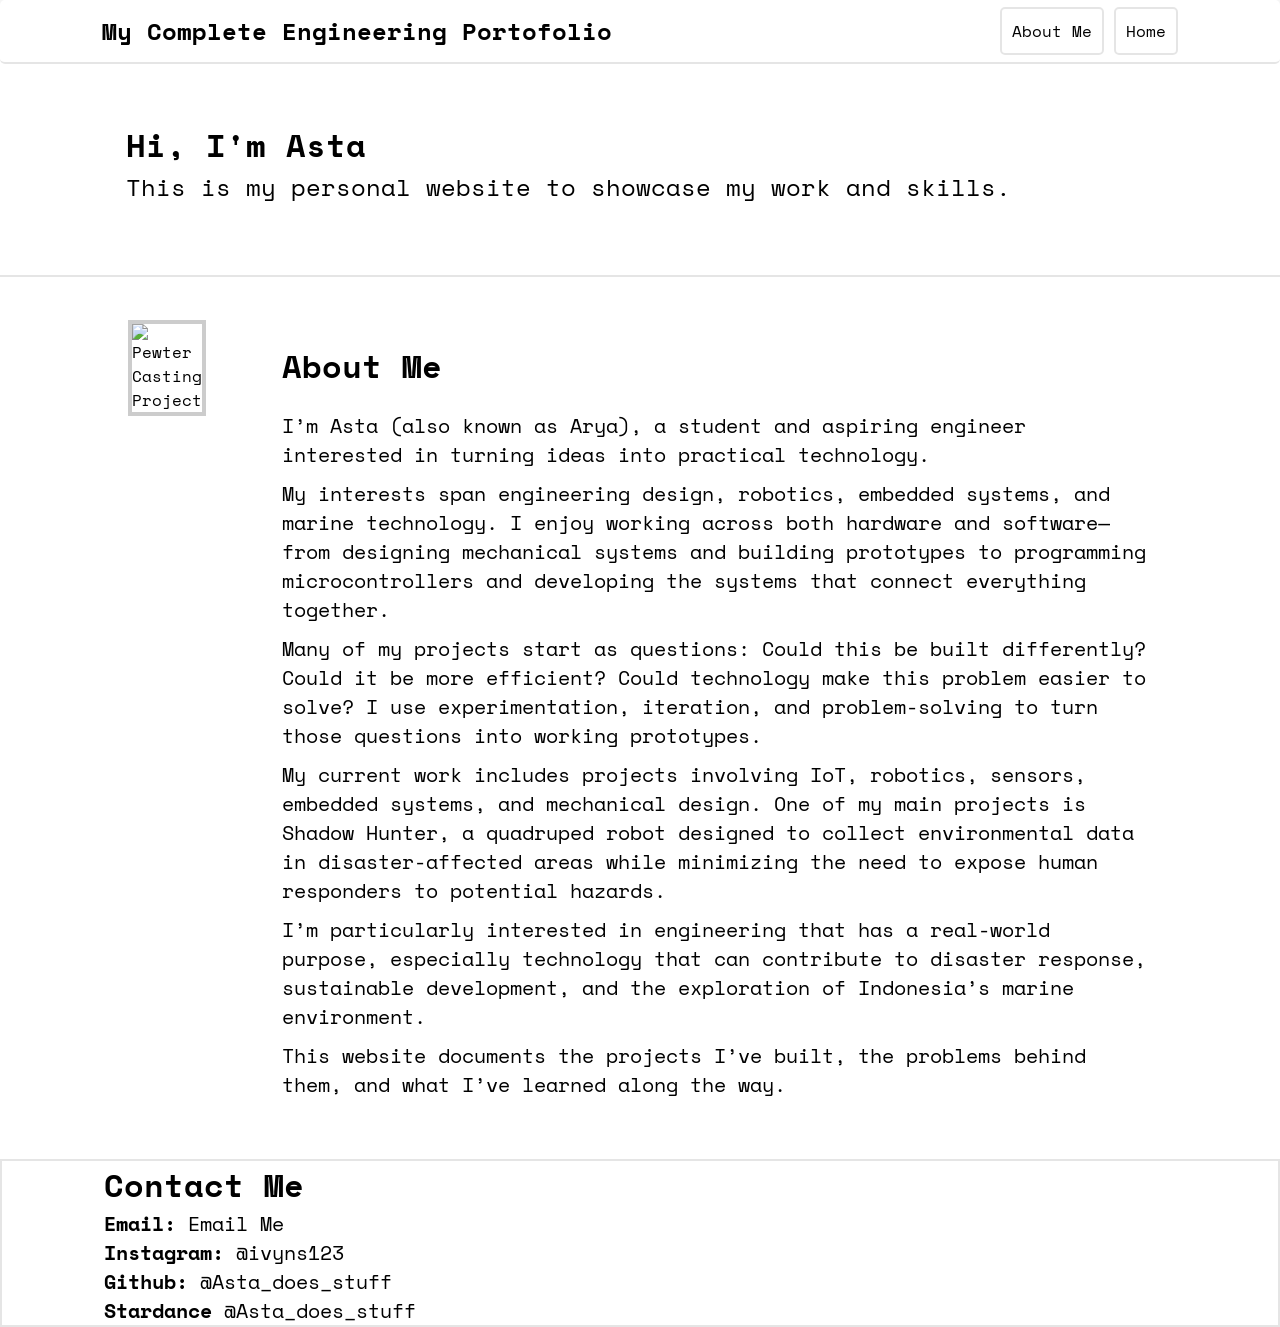
==== about.html @ abb47dff "Add files via upload" ====
<!DOCTYPE html>
<html lang="en">

<head>
    <meta charset="UTF-8">
    <meta name="viewport" content="width=device-width, initial-scale=1.0">
    <title>Asta's Portofolio</title>
    <link rel="stylesheet" href="Main.css">

    <link rel="preconnect" href="https://fonts.googleapis.com">
    <link rel="preconnect" href="https://fonts.gstatic.com" crossorigin>
    <link href="https://fonts.googleapis.com/css2?family=Space+Mono:ital,wght@0,400;0,700;1,400;1,700&display=swap"
        rel="stylesheet">
</head>

<body>
    <div class="Header">
        <div class="left">
            <h1>My Complete Engineering Portofolio</h1>
        </div>

        <div class="right">
            <a href="/about.html">About Me</a>
            <a href="/index.html">Home</a>
        </div>
    </div>

    <div class="FillerLol"></div>

    <div class="Main">
        <div class="img">
            <img src="">
        </div>

        <div class="Text">
            <h1>Hi, I'm Asta</h1>
            <h2>This is my personal website to showcase my work and skills.</h2>
        </div>
    </div>

    <div class="Project1">

        <div class="Project1Heading">
            <h1></h1>
        </div>

        <div class="Project1Body">
            <div class="img">
                <img src="Assets/Asta.png" alt="Pewter Casting Project">
            </div>

            <div class="Text">
                <h1>About Me</h1>
                <h2>I’m Asta (also known as Arya), a student and aspiring engineer interested in turning ideas into practical technology.</h2>
                <h2>My interests span engineering design, robotics, embedded systems, and marine technology. I enjoy working across both hardware and software—from designing mechanical systems and building prototypes to programming microcontrollers and developing the systems that connect everything together.</h2>
                <h2>Many of my projects start as questions: Could this be built differently? Could it be more efficient? Could technology make this problem easier to solve? I use experimentation, iteration, and problem-solving to turn those questions into working prototypes.</h2>
                <h2>My current work includes projects involving IoT, robotics, sensors, embedded systems, and mechanical design. One of my main projects is Shadow Hunter, a quadruped robot designed to collect environmental data in disaster-affected areas while minimizing the need to expose human responders to potential hazards.</h2>
                <h2>I’m particularly interested in engineering that has a real-world purpose, especially technology that can contribute to disaster response, sustainable development, and the exploration of Indonesia’s marine environment.</h2>
                <h2>This website documents the projects I’ve built, the problems behind them, and what I’ve learned along the way.</h2>

            </div>



        </div>
    </div>

    <div class="Footer">
        <h1>Contact Me</h1>
        <h2>Email: <a href="https://mail.google.com/mail/?view=cm&fs=1&to=aryasatyaardy@gmail.com&su=Project%20Inquiry&body=Hello%20Asta%2C%0A%0AI%20visited%20your%20portfolio%20and..."target="_blank">Email Me</a></h2>
        <h2>Instagram: <a href="https://www.instagram.com/ivyns123/">@ivyns123</a></h2>
        <h2>Github: <a href="https://github.com/aryasatyaardy-cell">@Asta_does_stuff</a></h2>
        <h2>Stardance <a href=https://stardance.hackclub.com/@Asta_does_stuff/projects>@Asta_does_stuff</a></h2>
    </div>
</body>
---- Main.css ----
.Header .right a:hover,
.Project1Body .Text .MoreButton a:hover,
.Project2Body .Text .MoreButton a:hover,
.Project3Body .Text .MoreButton a:hover {
    transform: translateY(0px) scale(1.04);
    box-shadow:
        0 16px 32px rgba(0, 0, 0, 0.10),
        0 6px 12px rgba(0, 0, 0, 0.10);
    z-index: 10;
}

body {
    margin: 0;
    padding: 0;
    font-family: "Space Mono", monospace;
    min-height: 100vh;
}

/*************************************************/

.Header {
    display: flex;
    flex-direction: row;

    justify-content: space-between;
    align-items: center;
    height: fit-content;

    padding-top: 1%;
    padding-bottom: 1%;
    padding-left: 8%;
    padding-right: 8%;

    background-color: white;
    position: fixed;
    top: 0;
    left: 0;
    right: 0;
    z-index: 0;

    color: black;
    border-radius: 5px;

    border-bottom: 2px solid rgba(0, 0, 0, 0.100);
}

.Header h1 {
    margin: 0;
    font-size: 24px;
    font-weight: bold;
}

.Header .Right {
    display: flex;
    flex-direction: row;
}

.Header .right a {
    padding: 10px;

    background-image: url(Assets/BlackGrid.svg);
    background-repeat: no-repeat;
    background-size: cover;
    background-position: center;
    background-attachment: fixed;

    text-decoration: none;
    text-align: center;

    font-weight: 400;

    color: black;
    border-radius: 5px;

    border: 2px solid rgba(0, 0, 0, 0.100);

    transition: transform 0.25s ease, box-shadow 0.25s ease;
    z-index: 1;
}

.FillerLol {
    display: flex;
    justify-content: center;
    align-items: center;
    height: 50px;
    background-color: #f5f5f5;
}

/**********************************************************/

.Main {
    display: flex;

    justify-content: left;
    align-items: left;

    background-image: url(Assets/BlackGrid.svg);
    background-repeat: no-repeat;
    background-size: cover;
    background-position: center;
    background-attachment: fixed;

    height: auto;
    padding-top: 50px;
    padding-bottom: 50px;
    padding-left: 8%;

    color: black;

    border-bottom: 2px solid rgba(0, 0, 0, 0.100);
}


.Main img {
    border-radius: 10px;
    height: 250px;
}

.Main .Text {
    display: flex;
    flex-direction: column;
    justify-content: center;
    align-items: left;
    margin-left: 2%;
}

.Main h1 {
    text-align: left;
    font-family: "Space Mono", monospace;
    font-weight: 700;
    font-style: normal;
    margin-bottom: 0;
}

.Main h2 {
    text-align: left;
    font-family: "Space Mono", monospace;
    font-weight: 400;
    font-style: normal;
    margin-top: 0;
}

/*******************************************************/

.CompletedProject {
    display: flex;

    justify-content: center;
    align-items: center;

    color: black;
    border-top: 2px solid rgba(0, 0, 0, 0.100);

    height: max-content;


}

.CompletedProject h1 {
    text-decoration: underline;
}

/*******************************************************/

.Project1 {
    color: black;
}

.Project1Heading {
    display: flex;

    justify-content: left;
    align-items: left;

    height: auto;
    padding-left: 8%;
}

.Project1Body {
    display: flex;
    justify-content: right;
    align-items: right;

    height: auto;
    padding-bottom: 50px;

    align-self: center;

    margin-left: auto;
    margin-right: auto;
    width: 80%;
}

.Project1Body img {
    aspect-ratio: 1/1;
    object-fit: cover;
    height: 500px;

    margin-right: 8%;

    color: black;
    border: 4px solid rgba(0, 0, 0, 0.200);
}

.Project1Body .Text {
    display: flex;
    flex-direction: column;
    align-items: right;

}

.Project1Body .Text h1 {
    font-weight: 700;
    margin-left: 8%;
}

.Project1Body .Text h2 {
    font-weight: 400;
    margin-top: 0;
    margin-bottom: 10px;

    font-size: 20px;

    margin-left: 8%;
}

.Project1Body .Text .MoreButton {
    margin-left: 8%;
    width: max-content;
}

.Project1Body .Text .MoreButton a {
    display: inline-block;
    padding: 10px 20px;

    background-image: url(Assets/BlackGrid.svg);
    background-repeat: no-repeat;
    background-size: cover;
    background-position: center;
    background-attachment: fixed;

    text-decoration: none;

    font-weight: 700;

    color: black;
    border-radius: 5px;

    border: 2px solid rgba(0, 0, 0, 0.100);

    display: flex;
    transition: transform 0.25s ease, box-shadow 0.25s ease;
    z-index: 1;
}

/***********************************************************************/

.Project2 {
    color: black;
}

.Project2Heading {
    display: flex;

    justify-content: left;
    align-items: left;

    height: auto;
    padding-left: 8%;
}

.Project2Body {
    display: flex;
    justify-content: right;
    align-items: right;

    height: auto;
    padding-bottom: 50px;

    align-self: center;

    margin-left: auto;
    margin-right: auto;
    width: 80%;
}

.Project2Body img {
    aspect-ratio: 1/1;
    object-fit: cover;
    height: 500px;

    margin-right: 18%;

    color: black;
    border: 4px solid rgba(0, 0, 0, 0.200);
}

.Project2Body .Text {
    display: flex;
    flex-direction: column;
    align-items: flex-end;

    margin-left: 8%;
}

.Project2Body .Text h1 {
    font-weight: 700;

    text-align: right;

    margin-right: 8%;
}

.Project2Body .Text h2 {
    font-weight: 400;
    margin-top: 0;
    margin-bottom: 10px;

    font-size: 20px;
    margin-right: 8%;

    text-align: right;
}

.Project2Body .Text .MoreButton {
    margin-right: 8%;
}

.Project2Body .Text .MoreButton a {
    display: inline-block;
    padding: 10px 20px;

    background-image: url(Assets/BlackGrid.svg);
    background-repeat: no-repeat;
    background-size: cover;
    background-position: center;
    background-attachment: fixed;

    text-decoration: none;

    font-weight: 700;

    color: black;
    border-radius: 5px;

    border: 2px solid rgba(0, 0, 0, 0.100);

    display: flex;
    transition: transform 0.25s ease, box-shadow 0.25s ease;
    z-index: 1;
}

.Project1Body .Text .MoreButton a:hover,
.Project2Body .Text .MoreButton a:hover {
    transform: translateY(0px) scale(1.04);
    box-shadow:
        0 16px 32px rgba(0, 0, 0, 0.10),
        0 6px 12px rgba(0, 0, 0, 0.10);
    z-index: 10;
}

/******************************************************************************/


.Project3 {
    color: black;
}

.Project3Heading {
    display: flex;

    justify-content: left;
    align-items: left;

    height: auto;
    padding-left: 8%;
}

.Project3Body {
    display: flex;
    justify-content: right;
    align-items: right;

    height: auto;
    padding-bottom: 50px;

    align-self: center;

    margin-left: auto;
    margin-right: auto;
    width: 80%;
}

.Project3Body img {
    aspect-ratio: 1/1;
    object-fit: cover;
    height: 500px;

    margin-right: 8%;

    color: black;
    border: 4px solid rgba(0, 0, 0, 0.200);
}

.Project3Body .Text {
    display: flex;
    flex-direction: column;
    align-items: right;

}

.Project3Body .Text h1 {
    font-weight: 700;
    margin-left: 8%;
}

.Project3Body .Text h2 {
    font-weight: 400;
    margin-top: 0;
    margin-bottom: 10px;

    font-size: 20px;

    margin-left: 8%;
}

.Project3Body .Text .MoreButton {
    margin-left: 8%;
    width: max-content;
}

.Project3Body .Text .MoreButton a {
    display: inline-block;
    padding: 10px 20px;

    background-image: url(Assets/BlackGrid.svg);
    background-repeat: no-repeat;
    background-size: cover;
    background-position: center;
    background-attachment: fixed;

    text-decoration: none;

    font-weight: 700;

    color: black;
    border-radius: 5px;

    border: 2px solid rgba(0, 0, 0, 0.100);

    display: flex;
    transition: transform 0.25s ease, box-shadow 0.25s ease;
    z-index: 1;
}


/**************************************************************/

.ModelProjectHeading {
    margin-top: 25px;

    display: flex;

    justify-content: center;
    align-items: center;

    color: black;
    border-top: 2px solid rgba(0, 0, 0, 0.100);

    height: max-content;

}

.ModelProjectHeading h1 {
    text-decoration: underline;
}

/**************************************************************/

.ModelProjectBody {
    display: flex;
    flex-direction: row;
    flex-wrap: wrap;

    color: black;
    border-bottom: 2px solid rgba(0, 0, 0, 0.100);

    height: fit-content;
}

.ModelProjectBody .LegV3 {
    color: black;
    border: 2px solid rgba(0, 0, 0, 0.100);

    display: flex;
    flex-direction: column;

    height: auto;
    padding: 10px;

    align-self: center;

    margin-left: auto;
    margin-right: auto;
    margin-bottom: 25px;

    display: flex;
    flex-direction: column;

    background-image: url(Assets/BlackGrid.svg);
    background-repeat: no-repeat;
    background-size: cover;
    background-position: center;
    background-attachment: fixed;
}

.ModelProjectBody .LegV3 .Model {
    display: flex;

    margin-left: auto;
    margin-right: auto;

    align-items: center;
}

.ModelProjectBody .LegV3 .Model iframe {
    height: 400px;
    width: 400px;
}

.ModelProjectBody .LegV3 .ModelText h1 {
    font-weight: 700;

    text-align: left;
    margin-right: 8%;

    margin-bottom: 0px;
}

.ModelProjectBody .LegV3 .ModelText h2 {
    font-weight: 400;
    margin-top: 0;
    margin-bottom: 0px;

    font-size: 20px;
    margin-right: 8%;

    text-align: left;
}

/**************************************************************/

.Footer {
    display: flex;
    flex-direction: column;

    justify-content: left;
    align-items: left;

    height: max-content;
    margin-top: auto;
    padding-top: 0%;
    padding-bottom: 0%;

    background-image: url(Assets/BlackGrid.svg);
    background-repeat: no-repeat;
    background-size: cover;
    background-position: center;
    background-attachment: fixed;

    color: black;
    border: 2px solid rgba(0, 0, 0, 0.100);
}

.Footer h1 {
    font-weight: 700;
    margin-left: 8%;
    margin-top: 0px;
    margin-bottom: 0px;
}

.Footer h2 {
    font-weight: 700;
    margin-left: 8%;
    margin-top: 0px;
    margin-bottom: 0px;

    font-size: 20px;
}

.Footer h2 a {
    font-weight: 500;
    text-decoration: none;
    color: black;
}

/*
.space-mono-regular {
  font-family: "Space Mono", monospace;
  font-weight: 400;
  font-style: normal;
}

.space-mono-bold {
  font-family: "Space Mono", monospace;
  font-weight: 700;
  font-style: normal;
}

.space-mono-regular-italic {
  font-family: "Space Mono", monospace;
  font-weight: 400;
  font-style: italic;
}

.space-mono-bold-italic {
  font-family: "Space Mono", monospace;
  font-weight: 700;
  font-style: italic;
}
*/
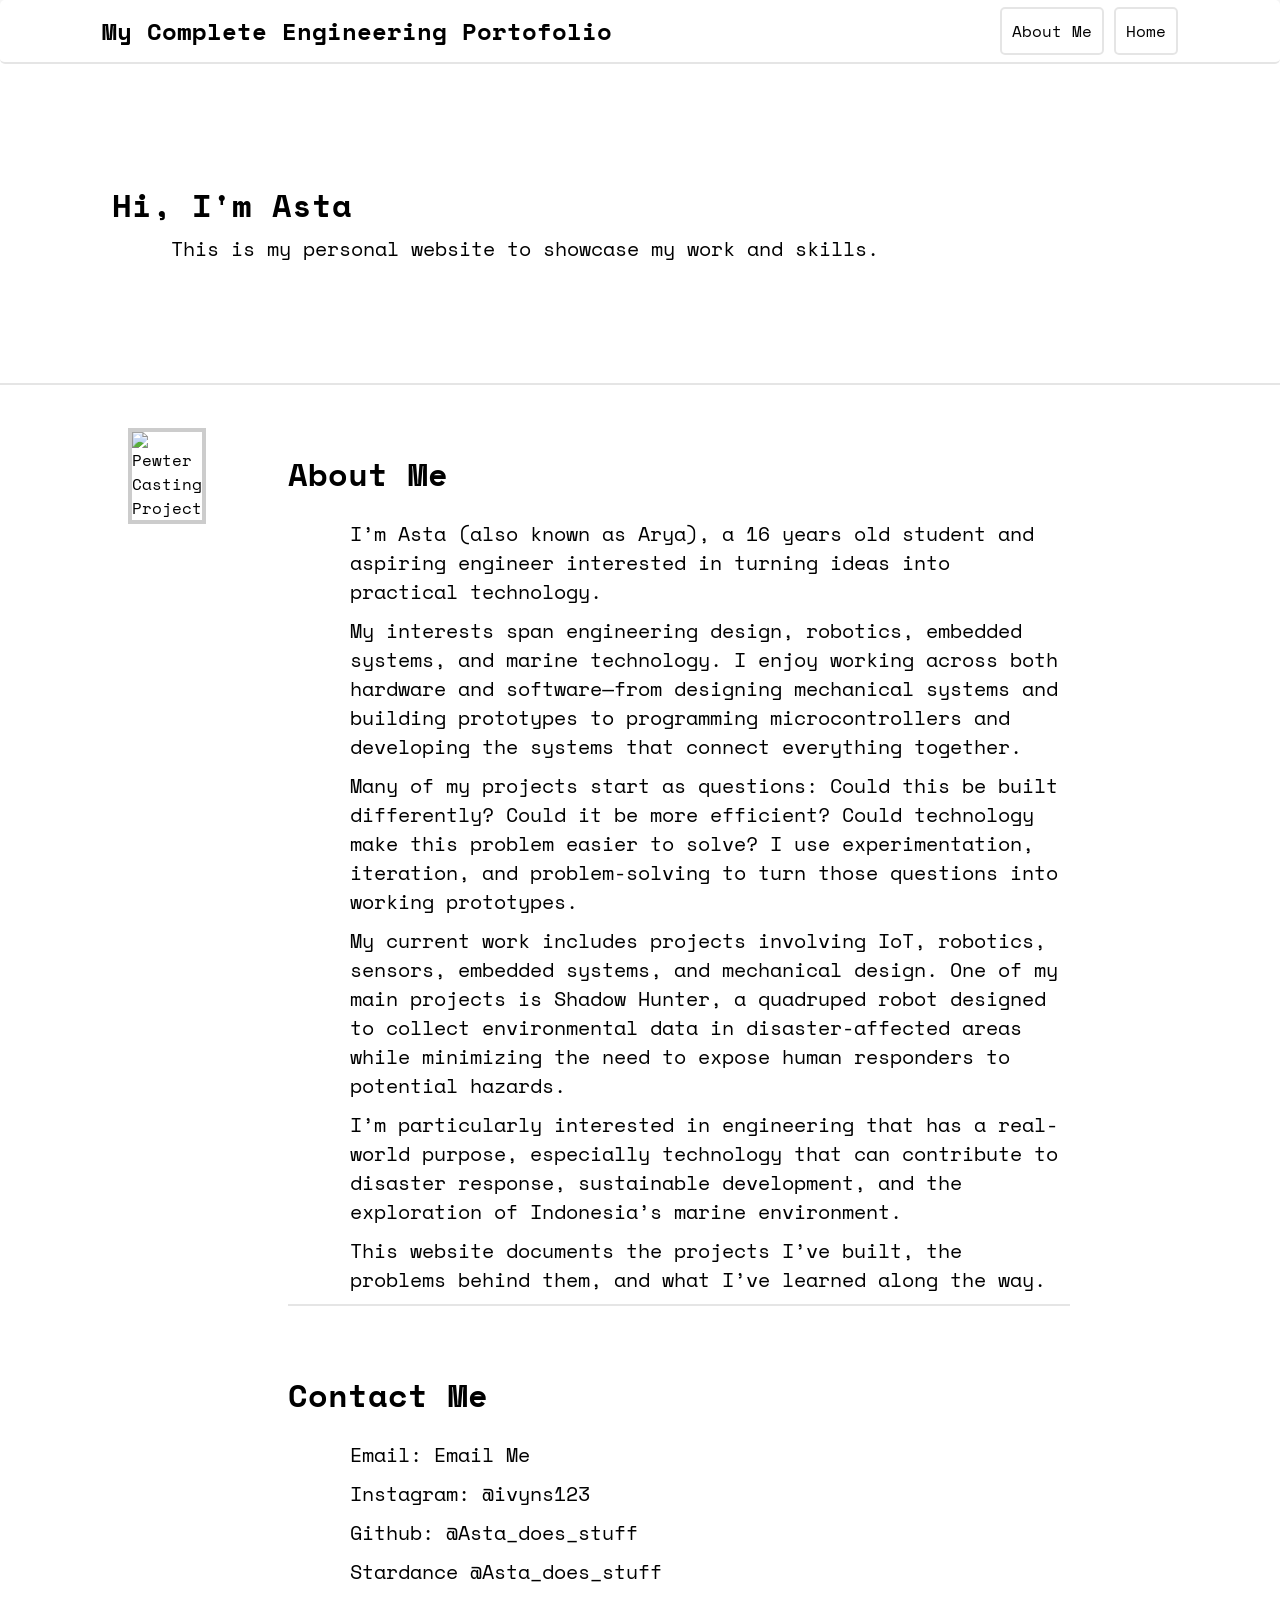
==== commit c9cdde68: "Add files via upload" ====
--- a/about.html
+++ b/about.html
@@ -28,10 +28,6 @@
     <div class="FillerLol"></div>
 
     <div class="Main">
-        <div class="img">
-            <img src="">
-        </div>
-
         <div class="Text">
             <h1>Hi, I'm Asta</h1>
             <h2>This is my personal website to showcase my work and skills.</h2>
@@ -51,25 +47,47 @@
 
             <div class="Text">
                 <h1>About Me</h1>
-                <h2>I’m Asta (also known as Arya), a student and aspiring engineer interested in turning ideas into practical technology.</h2>
-                <h2>My interests span engineering design, robotics, embedded systems, and marine technology. I enjoy working across both hardware and software—from designing mechanical systems and building prototypes to programming microcontrollers and developing the systems that connect everything together.</h2>
-                <h2>Many of my projects start as questions: Could this be built differently? Could it be more efficient? Could technology make this problem easier to solve? I use experimentation, iteration, and problem-solving to turn those questions into working prototypes.</h2>
-                <h2>My current work includes projects involving IoT, robotics, sensors, embedded systems, and mechanical design. One of my main projects is Shadow Hunter, a quadruped robot designed to collect environmental data in disaster-affected areas while minimizing the need to expose human responders to potential hazards.</h2>
-                <h2>I’m particularly interested in engineering that has a real-world purpose, especially technology that can contribute to disaster response, sustainable development, and the exploration of Indonesia’s marine environment.</h2>
-                <h2>This website documents the projects I’ve built, the problems behind them, and what I’ve learned along the way.</h2>
+                <h2>I’m Asta (also known as Arya), a 16 years old student and aspiring engineer interested in turning
+                    ideas into practical technology.</h2>
+                <h2>My interests span engineering design, robotics, embedded systems, and marine technology. I enjoy
+                    working across both hardware and software—from designing mechanical systems and building prototypes
+                    to programming microcontrollers and developing the systems that connect everything together.</h2>
+                <h2>Many of my projects start as questions: Could this be built differently? Could it be more efficient?
+                    Could technology make this problem easier to solve? I use experimentation, iteration, and
+                    problem-solving to turn those questions into working prototypes.</h2>
+                <h2>My current work includes projects involving IoT, robotics, sensors, embedded systems, and mechanical
+                    design. One of my main projects is Shadow Hunter, a quadruped robot designed to collect
+                    environmental data in disaster-affected areas while minimizing the need to expose human responders
+                    to potential hazards.</h2>
+                <h2>I’m particularly interested in engineering that has a real-world purpose, especially technology that
+                    can contribute to disaster response, sustainable development, and the exploration of Indonesia’s
+                    marine environment.</h2>
+                <h2>This website documents the projects I’ve built, the problems behind them, and what I’ve learned
+                    along the way.</h2>
+
+                <div class="CompletedProject">
+                    <h1></h1>
+                </div>
+
+
+                <h1>Contact Me</h1>
+                <h2>Email: <a
+                        href="https://mail.google.com/mail/?view=cm&fs=1&to=aryasatyaardy@gmail.com&su=Project%20Inquiry&body=Hello%20Asta%2C%0A%0AI%20visited%20your%20portfolio%20and..."
+                        target="_blank">Email Me</a></h2>
+                <h2>Instagram: <a href="https://www.instagram.com/ivyns123/">@ivyns123</a></h2>
+                <h2>Github: <a href="https://github.com/aryasatyaardy-cell">@Asta_does_stuff</a></h2>
+                <h2>Stardance <a href=https://stardance.hackclub.com/@Asta_does_stuff/projects>@Asta_does_stuff</a></h2>
 
             </div>
+        </div>
+    </div>
 
-
-
+    <div class="Project1Body">
+        <div class="Text">
         </div>
     </div>
 
     <div class="Footer">
-        <h1>Contact Me</h1>
-        <h2>Email: <a href="https://mail.google.com/mail/?view=cm&fs=1&to=aryasatyaardy@gmail.com&su=Project%20Inquiry&body=Hello%20Asta%2C%0A%0AI%20visited%20your%20portfolio%20and..."target="_blank">Email Me</a></h2>
-        <h2>Instagram: <a href="https://www.instagram.com/ivyns123/">@ivyns123</a></h2>
-        <h2>Github: <a href="https://github.com/aryasatyaardy-cell">@Asta_does_stuff</a></h2>
-        <h2>Stardance <a href=https://stardance.hackclub.com/@Asta_does_stuff/projects>@Asta_does_stuff</a></h2>
+
     </div>
 </body>
--- a/Main.css
+++ b/Main.css
@@ -16,6 +16,17 @@
     min-height: 100vh;
 }
 
+html {
+    scroll-behavior: smooth;
+}
+
+#Research,
+#Introduction,
+#Theme {
+    scroll-margin-top: 79px;
+}
+
+
 /*************************************************/
 
 .Header {
@@ -90,30 +101,74 @@
 
 .Main {
     display: flex;
-
-    justify-content: left;
-    align-items: left;
+    flex-direction: row;
+
+    justify-content: space-between;
+    align-items: center;
+    height: fit-content;
 
     background-image: url(Assets/BlackGrid.svg);
     background-repeat: no-repeat;
     background-size: cover;
-    background-position: center;
+    background-attachment: fixed;
+
+    height: auto;
+    padding-left: 8%;
+    padding-right: 8%;
+
+    color: black;
+
+    border-bottom: 2px solid rgba(0, 0, 0, 0.100);
+}
+
+.MainProject {
+    display: flex;
+    flex-direction: row;
+
+    justify-content: space-between;
+    align-items: center;
+    height: fit-content;
+
+    background-image: url(Assets/Project1Heading.svg);
+    background-repeat: no-repeat;
+    background-size: auto;
+    background-position-y: 0px;
     background-attachment: fixed;
 
     height: auto;
     padding-top: 50px;
     padding-bottom: 50px;
     padding-left: 8%;
+    padding-right: 8%;
 
     color: black;
 
     border-bottom: 2px solid rgba(0, 0, 0, 0.100);
 }
 
-
-.Main img {
-    border-radius: 10px;
-    height: 250px;
+.MainProject2 {
+    display: flex;
+    flex-direction: row;
+
+    justify-content: space-between;
+    align-items: center;
+    height: fit-content;
+
+    background-image: url(Assets/Project2Heading.svg);
+    background-repeat: no-repeat;
+    background-size: auto;
+    background-position-y: 0px;
+    background-attachment: fixed;
+
+    height: auto;
+    padding-top: 50px;
+    padding-bottom: 50px;
+    padding-left: 8%;
+    padding-right: 8%;
+
+    color: black;
+
+    border-bottom: 2px solid rgba(0, 0, 0, 0.100);
 }
 
 .Main .Text {
@@ -121,23 +176,54 @@
     flex-direction: column;
     justify-content: center;
     align-items: left;
-    margin-left: 2%;
-}
-
-.Main h1 {
+
+    margin-top: 100px;
+    margin-bottom: 100px;
+}
+
+.MainProject .Text,
+.MainProject2 .Text {
+    display: flex;
+    flex-direction: column;
+    align-items: left;
+
+    margin-left: 8%;
+    margin-right: 8%;
+
+}
+
+.Main h1,
+.MainProject .Text h1,
+.MainProject2 .Text h1 {
     text-align: left;
     font-family: "Space Mono", monospace;
     font-weight: 700;
     font-style: normal;
     margin-bottom: 0;
-}
-
-.Main h2 {
+    width: fit-content;
+
+    background-color: white;
+    padding: 10px;
+    padding-bottom: 0px;
+}
+
+.Main h2,
+.MainProject .Text h2,
+.MainProject2 .Text h2 {
     text-align: left;
     font-family: "Space Mono", monospace;
     font-weight: 400;
     font-style: normal;
-    margin-top: 0;
+
+    margin-bottom: 0px;
+
+    margin-top: 0px;
+
+    width: 100%;
+
+    background-color: white;
+    padding: 10px;
+    padding-top: 5px;
 }
 
 /*******************************************************/
@@ -160,10 +246,30 @@
     text-decoration: underline;
 }
 
+.Text .CompletedProject .Bold {
+    font-weight: 600;
+    margin-top: 0;
+    margin-bottom: 0px;
+
+    font-size: 30px;
+}
+
+.Text .CompletedProject .Highlight {
+    font-weight: 700;
+    margin-top: 0;
+    margin-bottom: 0px;
+
+    font-size: 30px;
+
+    background-color: #fffddb;
+}
+
 /*******************************************************/
 
 .Project1 {
     color: black;
+    display: flex;
+    flex-direction: column;
 }
 
 .Project1Heading {
@@ -174,6 +280,7 @@
 
     height: auto;
     padding-left: 8%;
+    padding-right: 8%;
 }
 
 .Project1Body {
@@ -202,19 +309,24 @@
     border: 4px solid rgba(0, 0, 0, 0.200);
 }
 
+img #Compost {
+    height: 0px;
+}
+
 .Project1Body .Text {
     display: flex;
     flex-direction: column;
     align-items: right;
 
-}
-
-.Project1Body .Text h1 {
-    font-weight: 700;
-    margin-left: 8%;
-}
-
-.Project1Body .Text h2 {
+    margin-left: 8%;
+    margin-right: 8%;
+}
+
+.Text h1 {
+    font-weight: 700;
+}
+
+.Text h2 {
     font-weight: 400;
     margin-top: 0;
     margin-bottom: 10px;
@@ -223,6 +335,69 @@
 
     margin-left: 8%;
 }
+
+.Text h3 {
+    font-weight: 400;
+    margin-top: 0;
+    margin-bottom: 0px;
+
+    font-size: 20px;
+
+    margin-left: 10%;
+
+    text-decoration: none;
+    color: black;
+}
+
+.Text a {
+    text-decoration: none;
+    color: rgb(0, 0, 0);
+}
+
+.Scroll a {
+    text-decoration: none;
+    color: #1b1b1b;
+    background-color: rgb(240, 240, 240);
+    padding: 5px;
+}
+
+.Text .Bold {
+    font-weight: 600;
+    margin-top: 0;
+    margin-bottom: 0px;
+
+    font-size: 20px;
+}
+
+.Text .Highlight {
+    font-weight: 400;
+    margin-top: 0;
+    margin-bottom: 0px;
+
+    font-size: 20px;
+
+    background-color: #fffddb;
+}
+
+.Text .HighlightBold {
+    font-weight: 700;
+    margin-top: 0;
+    margin-bottom: 0px;
+
+    font-size: 20px;
+
+    background-color: #fffddb;
+}
+
+.Text iframe {
+
+    height: 600px;
+    border: none;
+
+    color: black;
+    border: 4px solid rgba(0, 0, 0, 0.200);
+}
+
 
 .Project1Body .Text .MoreButton {
     margin-left: 8%;
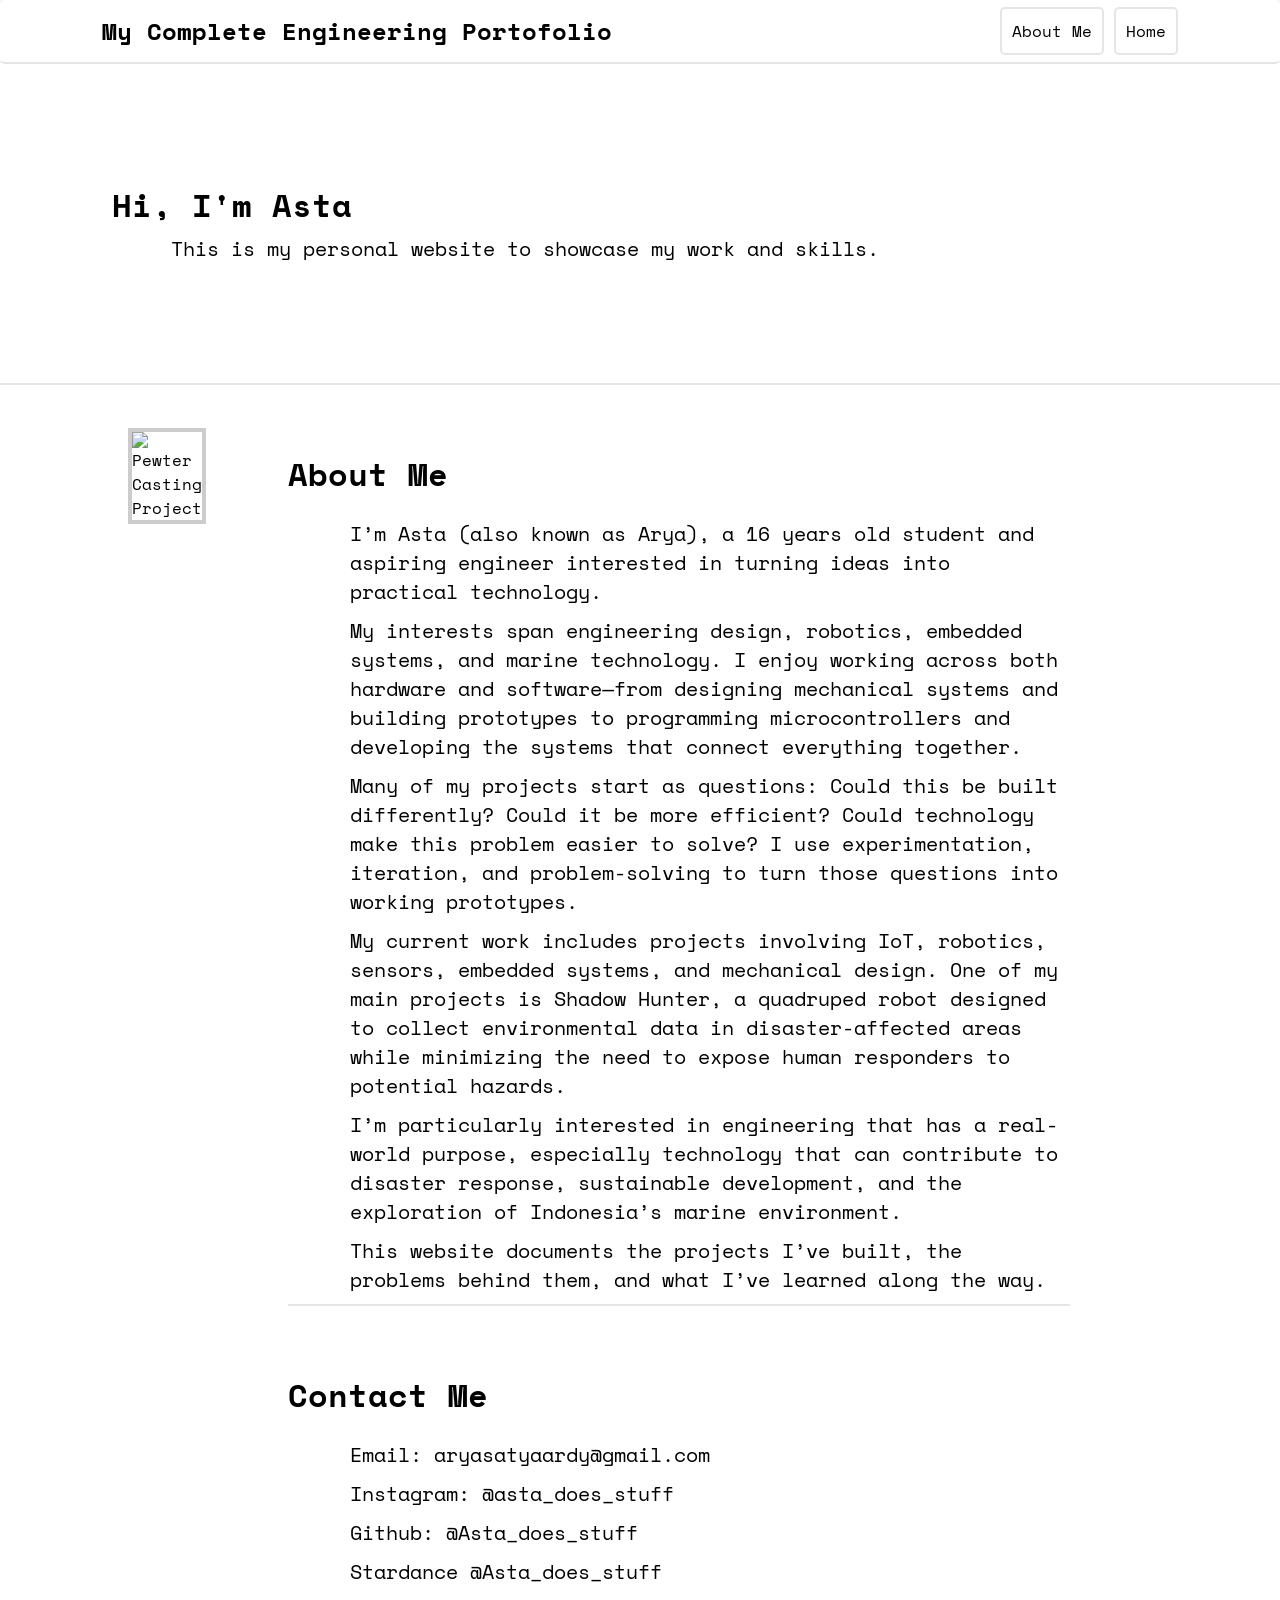
==== commit e807aa55: "Add files via upload" ====
--- a/about.html
+++ b/about.html
@@ -69,12 +69,11 @@
                     <h1></h1>
                 </div>
 
-
                 <h1>Contact Me</h1>
                 <h2>Email: <a
                         href="https://mail.google.com/mail/?view=cm&fs=1&to=aryasatyaardy@gmail.com&su=Project%20Inquiry&body=Hello%20Asta%2C%0A%0AI%20visited%20your%20portfolio%20and..."
-                        target="_blank">Email Me</a></h2>
-                <h2>Instagram: <a href="https://www.instagram.com/ivyns123/">@ivyns123</a></h2>
+                        target="_blank">aryasatyaardy@gmail.com</a></h2>
+                <h2>Instagram: <a href="https://www.instagram.com/asta_does_stuff/">@asta_does_stuff</a></h2>
                 <h2>Github: <a href="https://github.com/aryasatyaardy-cell">@Asta_does_stuff</a></h2>
                 <h2>Stardance <a href=https://stardance.hackclub.com/@Asta_does_stuff/projects>@Asta_does_stuff</a></h2>
 
@@ -88,6 +87,5 @@
     </div>
 
     <div class="Footer">
-
     </div>
 </body>
--- a/Main.css
+++ b/Main.css
@@ -389,9 +389,11 @@
     background-color: #fffddb;
 }
 
-.Text iframe {
+.Booklet iframe {
 
     height: 600px;
+    width: 100%;
+
     border: none;
 
     color: black;
@@ -700,8 +702,9 @@
 
 .ModelProjectBody .LegV3 .Model iframe {
     height: 400px;
-    width: 400px;
-}
+    width: 450px;
+}
+
 
 .ModelProjectBody .LegV3 .ModelText h1 {
     font-weight: 700;
@@ -710,12 +713,15 @@
     margin-right: 8%;
 
     margin-bottom: 0px;
+    width: 400px;
 }
 
 .ModelProjectBody .LegV3 .ModelText h2 {
     font-weight: 400;
     margin-top: 0;
     margin-bottom: 0px;
+
+    width: 400px;
 
     font-size: 20px;
     margin-right: 8%;
